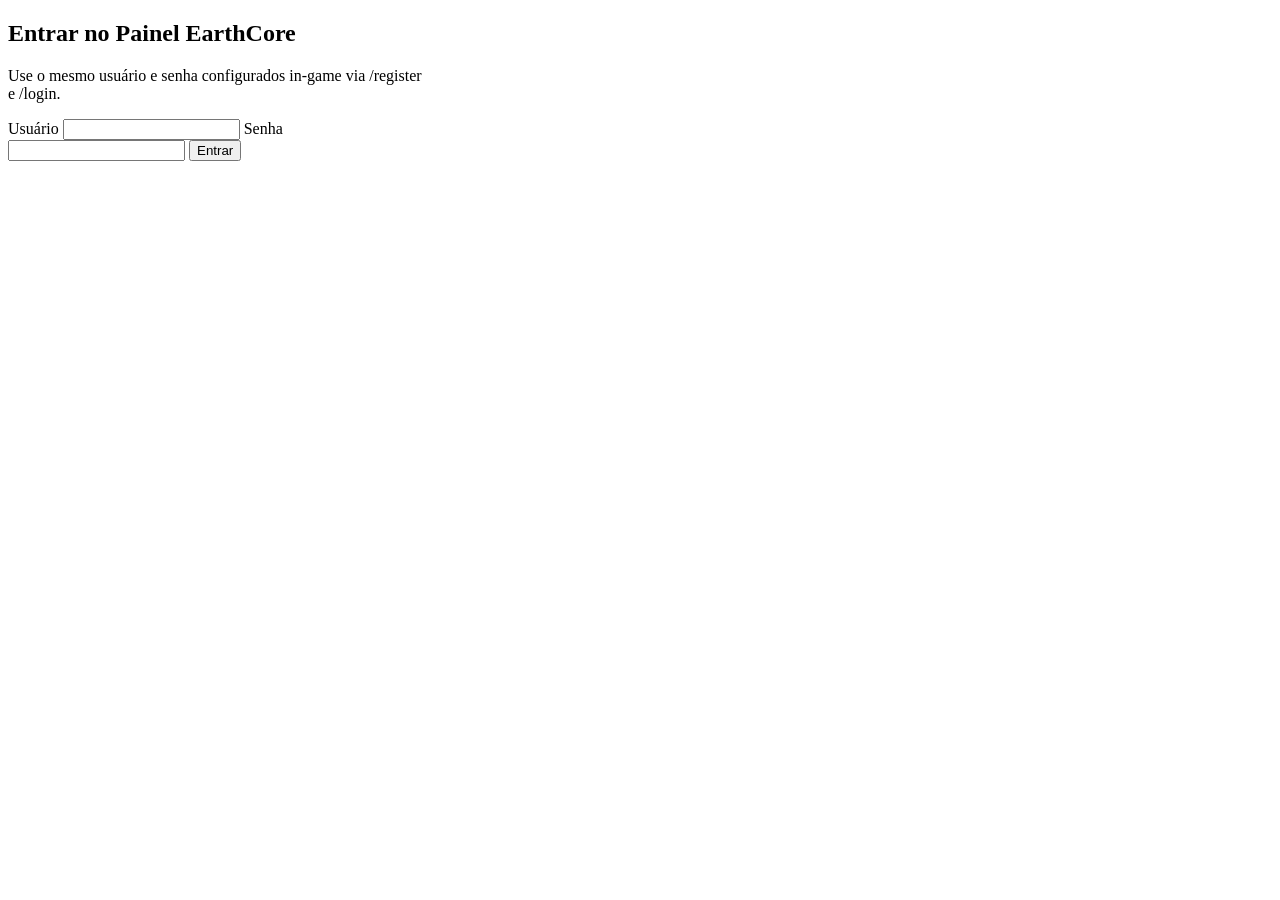
==== src/main/resources/frontend/index.html @ d479e751 "Implement secure web dashboard and API" ====
<!DOCTYPE html>
<html lang="pt-BR">
<head>
    <meta charset="UTF-8">
    <meta name="viewport" content="width=device-width, initial-scale=1.0">
    <title>EarthCore · Login</title>
    <link rel="stylesheet" href="/assets/css/styles.css">
</head>
<body>
<div class="layout" style="justify-content:center;align-items:center;">
    <div class="card" style="max-width:420px;width:100%;">
        <div class="stack">
            <h2>Entrar no Painel EarthCore</h2>
            <p class="muted">Use o mesmo usuário e senha configurados in-game via /register e /login.</p>
            <label>Usuário
                <input id="username" class="input" type="text" autocomplete="username">
            </label>
            <label>Senha
                <input id="password" class="input" type="password" autocomplete="current-password">
            </label>
            <button id="login" class="button">Entrar</button>
            <div id="error" class="error" hidden></div>
        </div>
    </div>
</div>
<script src="/assets/js/api.js"></script>
<script>
    const loginBtn = document.querySelector('#login');
    const errorBox = document.querySelector('#error');
    const usernameInput = document.querySelector('#username');
    const passwordInput = document.querySelector('#password');

    if (Api.token()) {
        location.href = '/dashboard';
    }

    const setLoading = (loading) => {
        loginBtn.classList.toggle('loading', loading);
        loginBtn.disabled = loading;
    };

    const submit = async () => {
        setLoading(true);
        errorBox.hidden = true;
        try {
            await Api.login(usernameInput.value.trim(), passwordInput.value);
            location.href = '/dashboard';
        } catch (err) {
            errorBox.textContent = err.message;
            errorBox.hidden = false;
        } finally {
            setLoading(false);
        }
    };

    loginBtn.addEventListener('click', submit);
    passwordInput.addEventListener('keydown', (e) => { if (e.key === 'Enter') submit(); });
</script>
</body>
</html>
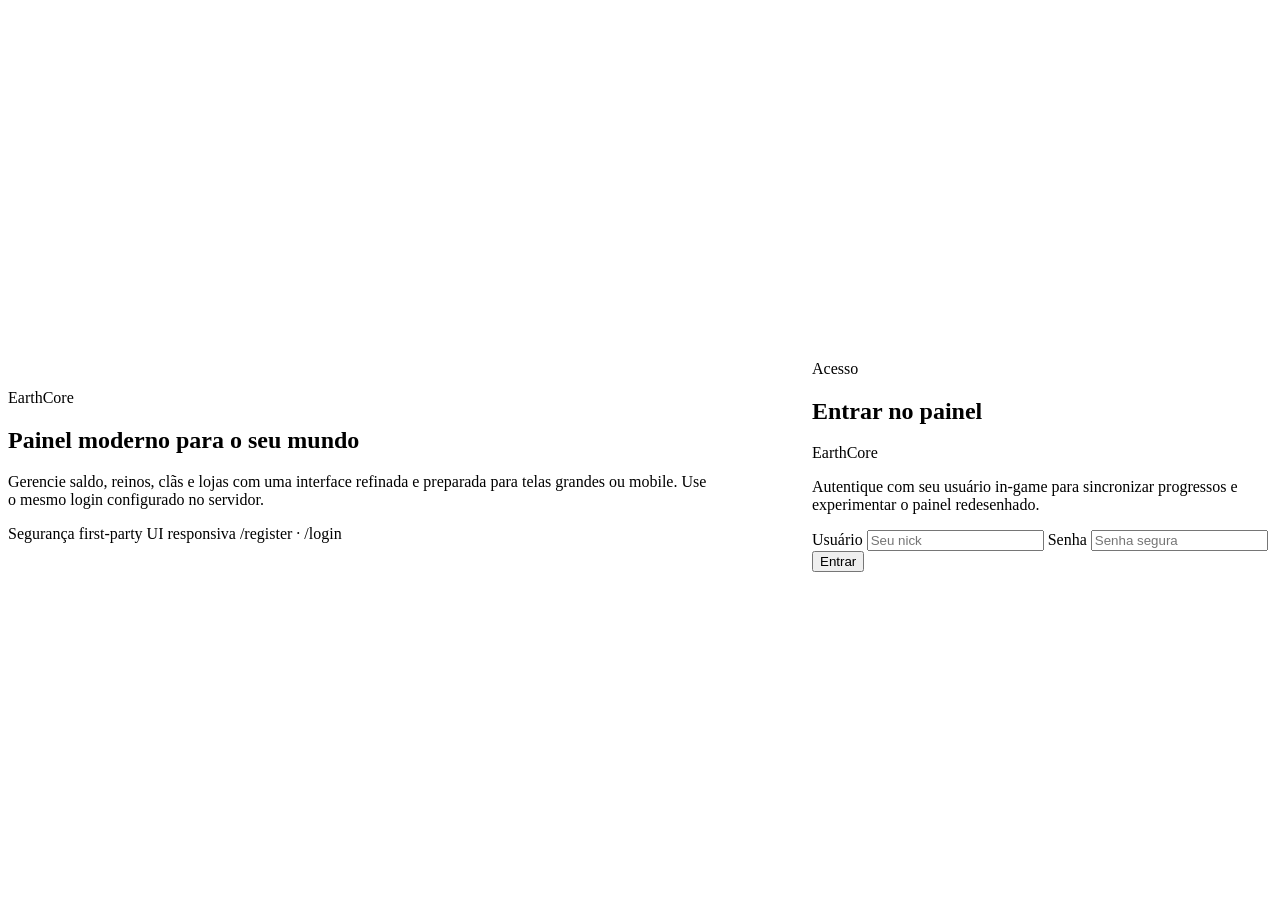
==== commit ce534b25: "Refatorar interface do frontend" ====
--- a/src/main/resources/frontend/index.html
+++ b/src/main/resources/frontend/index.html
@@ -7,22 +7,39 @@
     <link rel="stylesheet" href="/assets/css/styles.css">
 </head>
 <body>
-<div class="layout" style="justify-content:center;align-items:center;">
-    <div class="card" style="max-width:420px;width:100%;">
+<main class="content" style="display:grid;grid-template-columns:1.2fr 0.9fr;gap:22px;min-height:100vh;align-items:center;">
+    <section class="hero">
+        <p class="eyebrow">EarthCore</p>
+        <h2>Painel moderno para o seu mundo</h2>
+        <p class="muted">Gerencie saldo, reinos, clãs e lojas com uma interface refinada e preparada para telas grandes ou mobile. Use o mesmo login configurado no servidor.</p>
+        <div class="chip-group">
+            <span class="chip">Segurança first-party</span>
+            <span class="chip">UI responsiva</span>
+            <span class="chip soft">/register · /login</span>
+        </div>
+    </section>
+
+    <div class="card" style="max-width:460px;width:100%;margin-left:auto;">
         <div class="stack">
-            <h2>Entrar no Painel EarthCore</h2>
-            <p class="muted">Use o mesmo usuário e senha configurados in-game via /register e /login.</p>
+            <div class="toolbar" style="margin-bottom:6px;">
+                <div>
+                    <p class="eyebrow">Acesso</p>
+                    <h2>Entrar no painel</h2>
+                </div>
+                <span class="pill accent">EarthCore</span>
+            </div>
+            <p class="muted">Autentique com seu usuário in-game para sincronizar progressos e experimentar o painel redesenhado.</p>
             <label>Usuário
-                <input id="username" class="input" type="text" autocomplete="username">
+                <input id="username" class="input" type="text" autocomplete="username" placeholder="Seu nick">
             </label>
             <label>Senha
-                <input id="password" class="input" type="password" autocomplete="current-password">
+                <input id="password" class="input" type="password" autocomplete="current-password" placeholder="Senha segura">
             </label>
             <button id="login" class="button">Entrar</button>
             <div id="error" class="error" hidden></div>
         </div>
     </div>
-</div>
+</main>
 <script src="/assets/js/api.js"></script>
 <script>
     const loginBtn = document.querySelector('#login');
